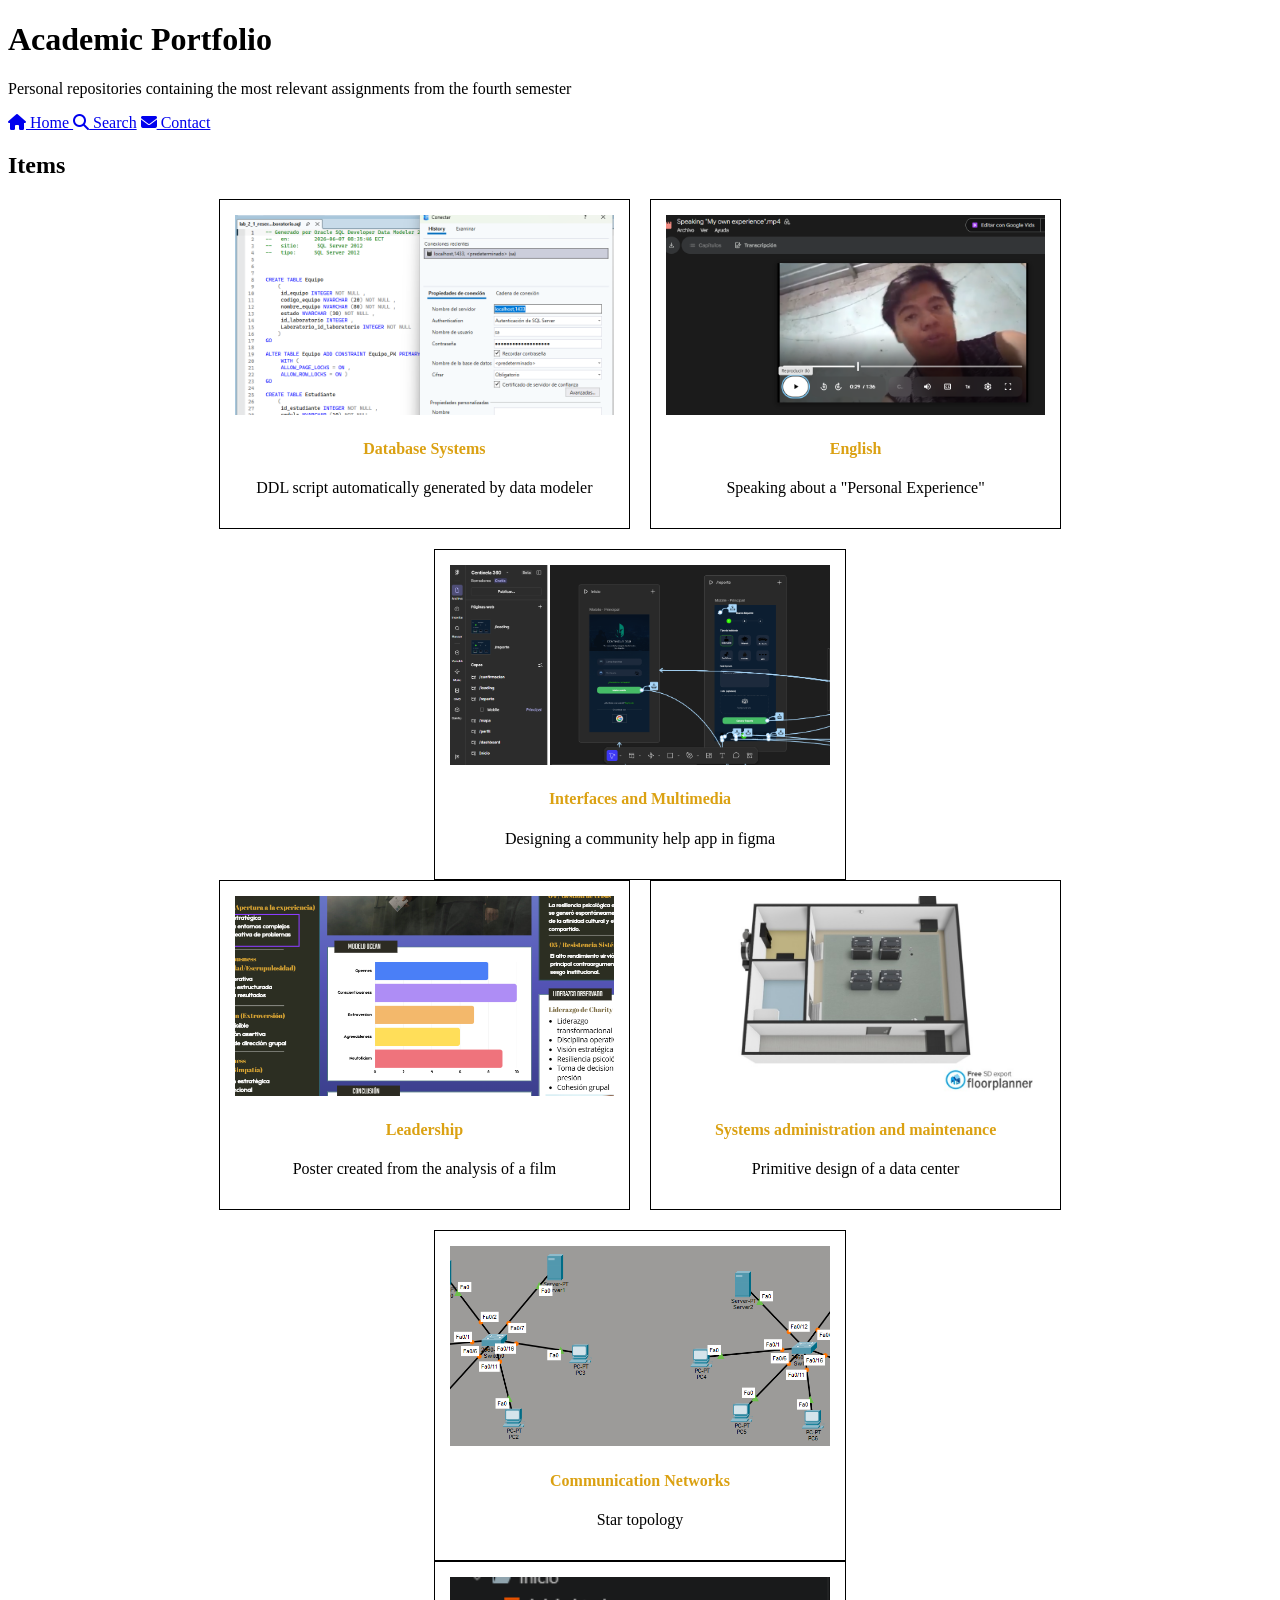
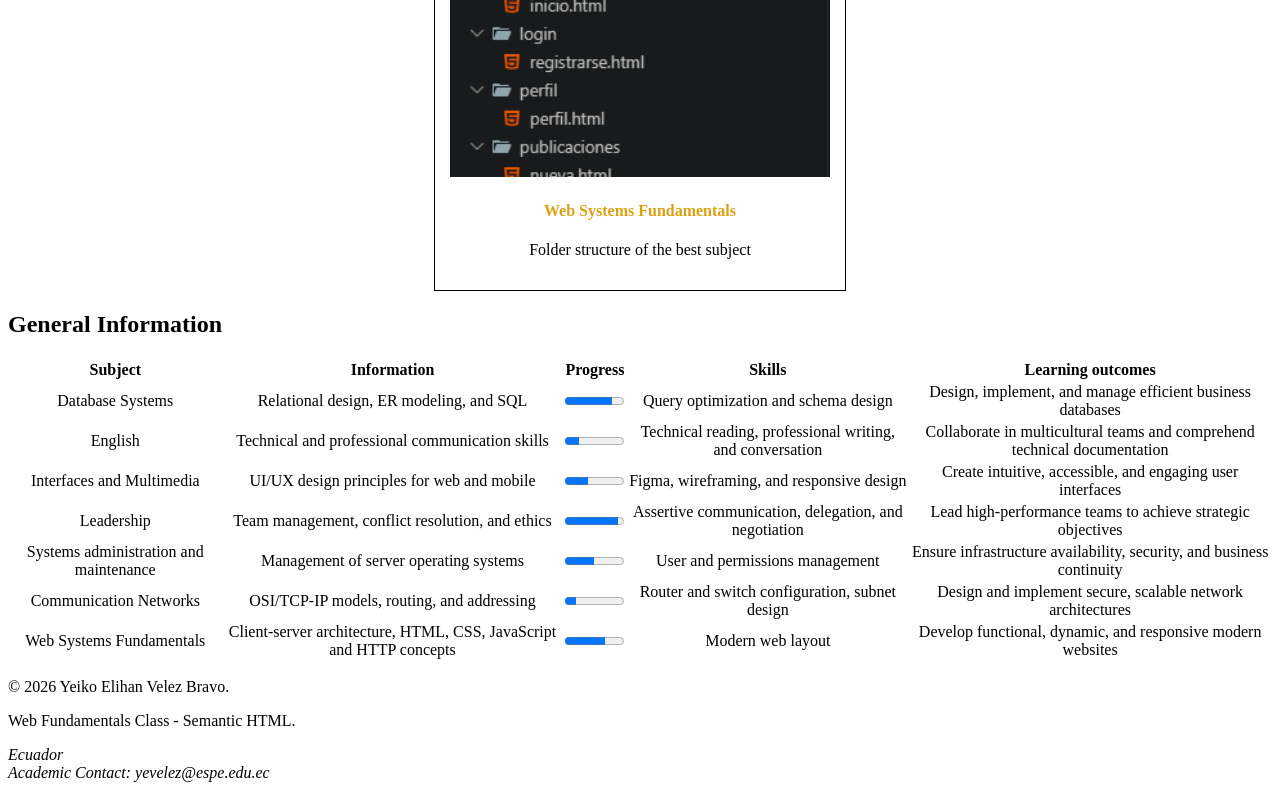
==== pages/portafolio.html @ ef51a99f "Pagina portafolio" ====
<!DOCTYPE html>
<html lang="en">

<head>
    <meta charset="UTF-8">
    <title>Portafolio</title>
    <link rel="stylesheet" href="../css/general.css">
    <link rel="stylesheet" href="../css/portafolio.css">
    <link rel="icon" href="../img/mundito.ico">
    <link rel="stylesheet" href="https://cdnjs.cloudflare.com/ajax/libs/font-awesome/6.5.0/css/all.min.css">
</head>

<body>

    <header>
        <h1>Academic Portfolio</h1>
        <p>Personal repositories containing the most relevant assignments from the fourth semester</p>
    </header>

    <nav>
        <a href="../index.html">
            <i class="fa-solid fa-house"></i>
            Home
        </a>

        <a href="buscar.html"><i class="fa-solid fa-magnifying-glass"></i> Search</a>

        <a href="cto/contacto.html">
            <i class="fa-solid fa-envelope"></i>
            Contact
        </a>
    </nav>

    <main>
        <section id="father">
            <h2>Items</h2>
            <section class="container">
                <article class="card">
                    <img src="../img/bd.png">
                    <h4>Database Systems</h4>
                    <p>DDL script automatically generated by data modeler</p>
                </article>

                <article class="card">
                    <img src="../img/english.png">
                    <h4>English</h4>
                    <p>Speaking about a "Personal Experience"</p>
                </article>

                <article class="card">
                    <img src="../img/interfaces.png">
                    <h4>Interfaces and Multimedia</h4>
                    <p>Designing a community help app in figma</p>
                </article>
            </section>

            <section class="container">

                <article class="card">
                    <img src="../img/liderazgo.png">
                    <h4>Leadership</h4>
                    <p>Poster created from the analysis of a film</p>
                </article>

                <article class="card">
                    <img src="../img/mantenimiento.jpg">
                    <h4>Systems administration and maintenance</h4>
                    <p>Primitive design of a data center</p>
                </article>

                <article class="card">
                    <img src="../img/redes.png">
                    <h4>Communication Networks</h4>
                    <p>Star topology</p>
                </article>

            </section>

            <section class="container">
                <article class="card">
                    <img src="../img/web.png">
                    <h4>Web Systems Fundamentals</h4>
                    <p>Folder structure of the best subject</p>
                </article>
            </section>
        </section>

        <section>
            <h2>General Information</h2>
            <table>
                <tr>
                    <th>Subject</th>
                    <th>Information</th>
                    <th>Progress</th>
                    <th>Skills</th>
                    <th>Learning outcomes</th>
                </tr>
                <tr>
                    <td>Database Systems</td>
                    <td>Relational design, ER modeling, and SQL</td>
                    <td><progress max="100" value="80"></progress></td>
                    <td>Query optimization and schema design</td>
                    <td>Design, implement, and manage efficient business databases</td>
                </tr>
                <tr>
                    <td>English</td>
                    <td>Technical and professional communication skills</td>
                    <td><progress max="100" value="25"></progress></td>
                    <td>Technical reading, professional writing, and conversation</td>
                    <td>Collaborate in multicultural teams and comprehend technical documentation</td>
                </tr>
                <tr>
                    <td>Interfaces and Multimedia</td>
                    <td>UI/UX design principles for web and mobile</td>
                    <td><progress max="100" value="40"></progress></td>
                    <td>Figma, wireframing, and responsive design</td>
                    <td>Create intuitive, accessible, and engaging user interfaces</td>
                </tr>
                <tr>
                    <td>Leadership</td>
                    <td>Team management, conflict resolution, and ethics</td>
                    <td><progress max="100" value="90"></progress></td>
                    <td>Assertive communication, delegation, and negotiation</td>
                    <td>Lead high-performance teams to achieve strategic objectives</td>
                </tr>
                <tr>
                    <td>Systems administration and maintenance</td>
                    <td>Management of server operating systems</td>
                    <td><progress max="100" value="50"></progress></td>
                    <td>User and permissions management</td>
                    <td>Ensure infrastructure availability, security, and business continuity</td>
                </tr>
                <tr>
                    <td>Communication Networks</td>
                    <td>OSI/TCP-IP models, routing, and addressing</td>
                    <td><progress max="100" value="20"></progress></td>
                    <td>Router and switch configuration, subnet design</td>
                    <td>Design and implement secure, scalable network architectures</td>
                </tr>
                <tr>
                    <td>Web Systems Fundamentals</td>
                    <td>Client-server architecture, HTML, CSS, JavaScript and HTTP concepts</td>
                    <td><progress max="100" value="68"></progress></td>
                    <td>Modern web layout</td>
                    <td>Develop functional, dynamic, and responsive modern websites</td>
                </tr>
            </table>
        </section>

    </main>

    <footer>
        <p>&copy; 2026 Yeiko Elihan Velez Bravo.</p>
        <p>Web Fundamentals Class - Semantic HTML.</p>

        <address>
            Ecuador<br>
            Academic Contact: yevelez@espe.edu.ec
        </address>
    </footer>

</body>

</html>
---- css/portafolio.css ----
/* Tittles */

h4{
    color: #dba112;
}

/* Content*/
.container{
    display: flex;
    gap: 20px;
    flex-wrap: wrap;
    justify-content: center;
    height: auto;
    border: 0;
}

img{
    width: 100%;
    height: 200px;
    object-fit: cover;
}

.card{
    width: 30%;
    height: auto;
    text-align: center;
    padding: 15px;
    border: 1px solid black;
}

.card p{
    text-align: center;
}

/* Table */

progress{
    width: 100%;
}

table{
    text-align: center;
}
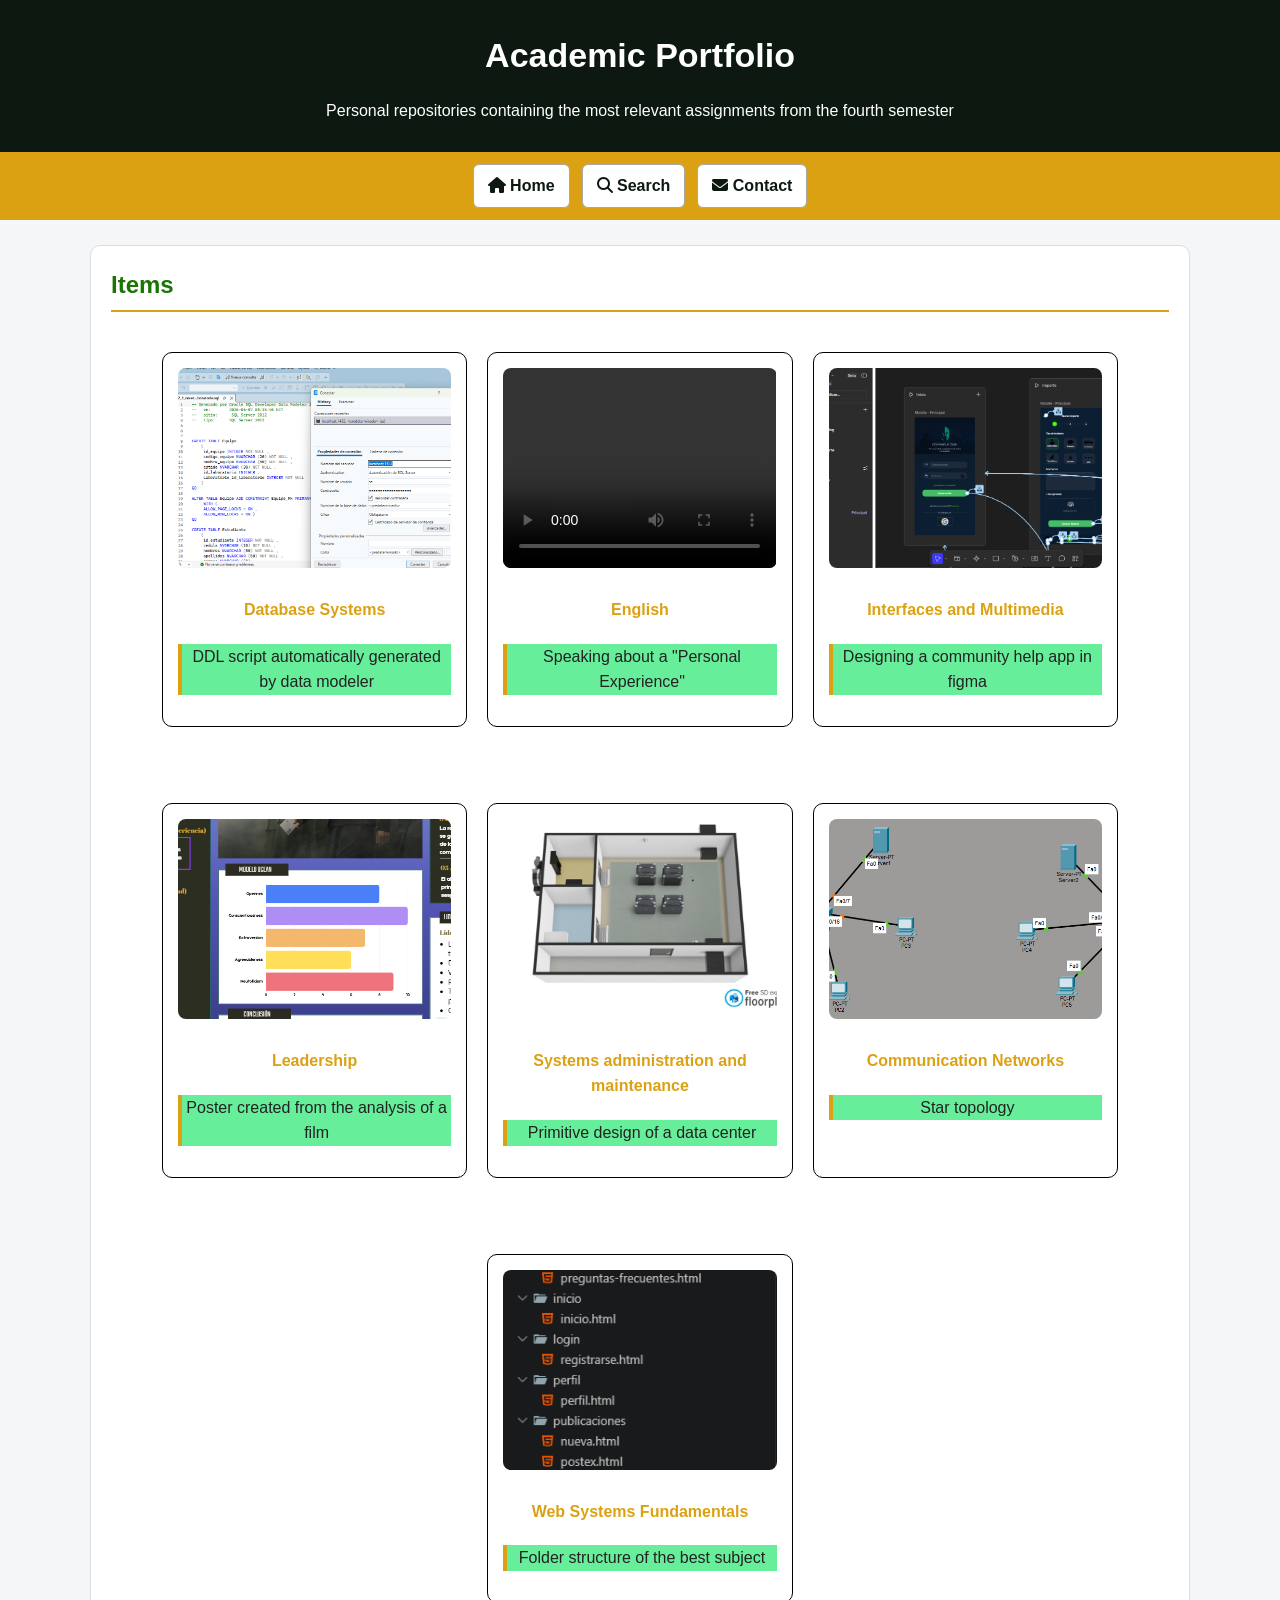
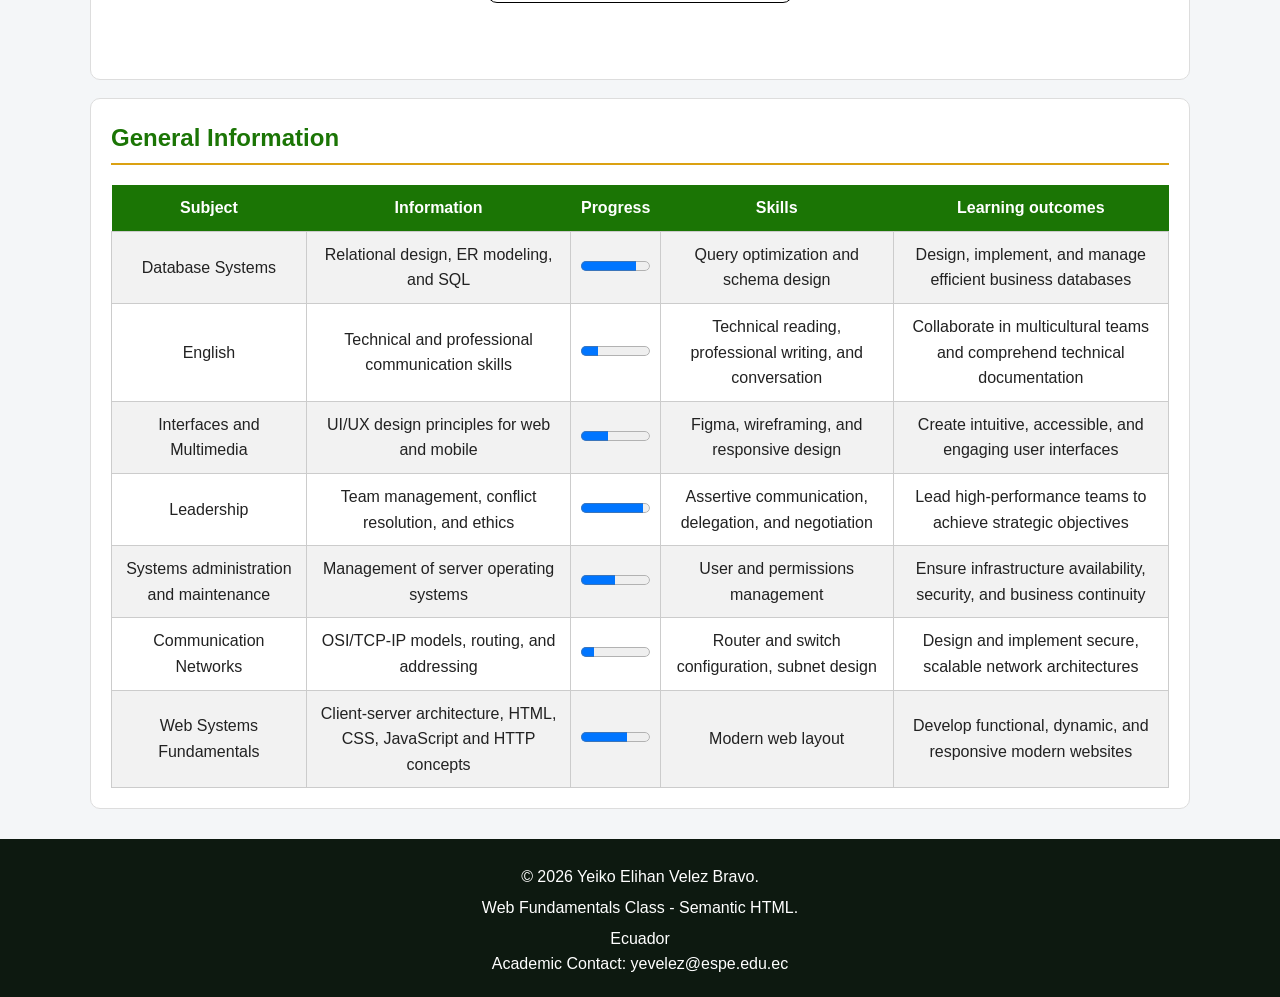
==== commit 02acf0df: "Mejores responsivas" ====
--- a/pages/portafolio.html
+++ b/pages/portafolio.html
@@ -36,19 +36,19 @@
             <h2>Items</h2>
             <section class="container">
                 <article class="card">
-                    <img src="../img/bd.png">
+                    <img src="../img/subjects/bd.png">
                     <h4>Database Systems</h4>
                     <p>DDL script automatically generated by data modeler</p>
                 </article>
 
                 <article class="card">
-                    <img src="../img/english.png">
+                    <video src="../video/speaking.mp4" controls></video>
                     <h4>English</h4>
                     <p>Speaking about a "Personal Experience"</p>
                 </article>
 
                 <article class="card">
-                    <img src="../img/interfaces.png">
+                    <img src="../img/subjects/interfaces.png">
                     <h4>Interfaces and Multimedia</h4>
                     <p>Designing a community help app in figma</p>
                 </article>
@@ -57,19 +57,19 @@
             <section class="container">
 
                 <article class="card">
-                    <img src="../img/liderazgo.png">
+                    <img src="../img/subjects/liderazgo.png">
                     <h4>Leadership</h4>
                     <p>Poster created from the analysis of a film</p>
                 </article>
 
                 <article class="card">
-                    <img src="../img/mantenimiento.jpg">
+                    <img src="../img/subjects/mantenimiento.jpg">
                     <h4>Systems administration and maintenance</h4>
                     <p>Primitive design of a data center</p>
                 </article>
 
                 <article class="card">
-                    <img src="../img/redes.png">
+                    <img src="../img/subjects/redes.png">
                     <h4>Communication Networks</h4>
                     <p>Star topology</p>
                 </article>
@@ -78,7 +78,7 @@
 
             <section class="container">
                 <article class="card">
-                    <img src="../img/web.png">
+                    <img src="../img/subjects/web.png">
                     <h4>Web Systems Fundamentals</h4>
                     <p>Folder structure of the best subject</p>
                 </article>
--- a/css/general.css
+++ b/css/general.css
@@ -0,0 +1,517 @@
+/* ============================================================
+   general.css
+   Archivo CSS general para TODAS las páginas del sitio.
+   Aquí se colocan estilos compartidos: reinicio básico, etiquetas,
+   navegación, formularios, tablas, multimedia y utilidades.
+
+   Para enseñar poco a poco:
+   1. Copiar este archivo completo.
+   2. Comentar o descomentar bloques según el tema de clase.
+   3. Mostrar cómo cambia la página al guardar y actualizar navegador.
+   ============================================================ */
+
+
+/* ============================================================
+   BLOQUE 1: SELECTOR UNIVERSAL (*)
+   Aplica a todos los elementos HTML.
+   Sirve para controlar el cálculo de tamaños y quitar espacios
+   inesperados del navegador.
+   ============================================================ */
+
+* {
+    box-sizing: border-box;
+}
+
+
+/* ============================================================
+   BLOQUE 2: ESTILO GENERAL DEL BODY
+   body representa todo el contenido visible de la página.
+   Aquí se define fuente, color de texto, color de fondo,
+   margen e interlineado.
+   ============================================================ */
+
+body {
+    margin: 0;
+    font-family: Arial, Helvetica, sans-serif;
+    background-color: #f4f6f8;
+    color: #222222;
+    line-height: 1.6;
+}
+
+
+/* ============================================================
+   BLOQUE 3: SELECTORES DE ETIQUETA
+   Estos estilos afectan directamente a etiquetas HTML.
+   Ejemplos: h1, h2, p, a, img.
+   ============================================================ */
+
+h1 {
+    margin: 0;
+    font-size: 34px;
+    text-align: center;
+}
+
+h2 {
+    color: #1b7505;
+    margin-top: 0;
+    border-bottom: 2px solid #dba112;
+    padding-bottom: 6px;
+}
+
+h3 {
+    color: #0d1910;
+}
+
+p {
+    font-size: 16px;
+    text-align: justify;
+}
+
+a {
+    color: #1b7505;
+    text-decoration: none;
+}
+
+a:hover {
+    text-decoration: underline;
+}
+
+
+/* ============================================================
+   BLOQUE 4: HEADER Y FOOTER
+   header se usa para el encabezado.
+   footer se usa para el pie de página.
+   ============================================================ */
+
+header {
+    background-color: #0d1910;
+    color: white;
+    padding: 28px 16px;
+    text-align: center;
+}
+
+header p {
+    text-align: center;
+    margin-bottom: 0;
+}
+
+footer {
+    background-color: #0d1910;
+    color: white;
+    text-align: center;
+    padding: 20px;
+    margin-top: 30px;
+}
+
+footer p {
+    text-align: center;
+    margin: 5px 0;
+}
+
+footer address {
+    font-style: normal;
+}
+
+
+/* ============================================================
+   BLOQUE 5: NAVEGACIÓN
+   nav contiene enlaces internos y externos.
+   display: flex permite ordenar los enlaces en fila.
+   gap crea espacio entre enlaces.
+   ============================================================ */
+
+nav {
+    background-color: #dba112;
+    padding: 12px;
+    text-align: center;
+    display: flex;
+    justify-content: center;
+    flex-wrap: wrap;
+    gap: 12px;
+}
+
+nav a {
+    background-color: white;
+    color: #0d1910;
+    padding: 8px 14px;
+    border-radius: 6px;
+    font-weight: bold;
+    border: 1px solid #a8a8a7;
+}
+
+nav a:hover {
+    background-color: #1b7505;
+    color: white;
+    text-decoration: none;
+}
+
+
+/* ============================================================
+   BLOQUE 6: ESTRUCTURA PRINCIPAL
+   main contiene el contenido principal.
+   section y article organizan bloques de información.
+   ============================================================ */
+
+main {
+    width: 90%;
+    max-width: 1100px;
+    margin: 25px auto;
+}
+
+section,
+article,
+aside {
+    background-color: white;
+    padding: 20px;
+    margin-bottom: 18px;
+    border: 1px solid #dddddd;
+    border-radius: 10px;
+}
+
+
+/* ============================================================
+   BLOQUE 7: ASIDE
+   aside contiene información complementaria.
+   ============================================================ */
+
+aside {
+    width: 90%;
+    max-width: 1100px;
+    margin: 20px auto;
+    background-color: #fff8e6;
+}
+
+aside i {
+    margin-right: 8px;
+    font-size: 20px;
+    color: #1b7505;
+}
+
+
+/* ============================================================
+   BLOQUE 8: IMÁGENES Y MULTIMEDIA
+   max-width evita que las imágenes y videos se salgan
+   del ancho disponible.
+   ============================================================ */
+
+img,
+video,
+iframe {
+    max-width: 100%;
+    border-radius: 8px;
+}
+
+figure {
+    text-align: center;
+    margin: 0;
+}
+
+figcaption {
+    font-size: 14px;
+    color: #555555;
+    margin-top: 8px;
+}
+
+
+/* ============================================================
+   BLOQUE 9: LISTAS
+   ul sirve para listas sin orden.
+   ol sirve para listas ordenadas.
+   ============================================================ */
+
+ul,
+ol {
+    padding-left: 28px;
+}
+
+li {
+    margin-bottom: 6px;
+}
+
+
+/* ============================================================
+   BLOQUE 10: TABLAS
+   border-collapse une los bordes de las celdas.
+   width: 100% hace que la tabla use todo el ancho disponible.
+   ============================================================ */
+
+table {
+    width: 100%;
+    border-collapse: collapse;
+    background-color: white;
+}
+
+caption {
+    font-weight: bold;
+    margin-bottom: 10px;
+    color: #0d1910;
+}
+
+th {
+    background-color: #1b7505;
+    color: white;
+    padding: 10px;
+}
+
+td {
+    padding: 10px;
+    border: 1px solid #cccccc;
+}
+
+tr:nth-child(even) {
+    background-color: #f2f2f2;
+}
+
+
+/* ============================================================
+   BLOQUE 11: FORMULARIOS
+   input, select, textarea y button son elementos comunes
+   dentro de formularios.
+   ============================================================ */
+
+form {
+    margin-top: 12px;
+}
+
+label {
+    font-weight: bold;
+}
+
+input,
+select,
+textarea {
+    width: 100%;
+    padding: 9px;
+    margin-top: 5px;
+    border: 1px solid #a8a8a7;
+    border-radius: 6px;
+    font-size: 15px;
+}
+
+input[type="checkbox"],
+input[type="radio"] {
+    width: auto;
+    margin-right: 6px;
+}
+
+textarea {
+    resize: vertical;
+}
+
+button {
+    background-color: #1b7505;
+    color: white;
+    border: none;
+    padding: 10px 18px;
+    border-radius: 6px;
+    cursor: pointer;
+    font-weight: bold;
+}
+
+button:hover {
+    background-color: #0d1910;
+}
+
+
+/* ============================================================
+   BLOQUE 12: ATRIBUTOS Y ESTADOS DE FORMULARIO
+   :focus se activa cuando el usuario selecciona un campo.
+   :required permite explicar campos obligatorios.
+   ============================================================ */
+
+input:focus,
+select:focus,
+textarea:focus {
+    outline: 2px solid #dba112;
+    border-color: #1b7505;
+}
+
+input:required,
+select:required,
+textarea:required {
+    border-left: 5px solid #dba112;
+}
+
+
+/* ============================================================
+   BLOQUE 13: DETAILS, SUMMARY, PROGRESS Y METER
+   Se usan para contenido desplegable y barras de progreso.
+   ============================================================ */
+
+details {
+    background-color: #f4f6f8;
+    padding: 12px;
+    border-radius: 8px;
+    border: 1px solid #dddddd;
+    margin-bottom: 10px;
+}
+
+summary {
+    cursor: pointer;
+    font-weight: bold;
+    color: #1b7505;
+}
+
+progress,
+meter {
+    width: 260px;
+    height: 20px;
+}
+
+
+/* ============================================================
+   BLOQUE 14: TEXTO TÉCNICO
+   code, pre y kbd ayudan a explicar código dentro de HTML.
+   ============================================================ */
+
+code {
+    background-color: #eeeeee;
+    color: #b00020;
+    padding: 2px 5px;
+    border-radius: 4px;
+}
+
+pre {
+    background-color: #0d1910;
+    color: white;
+    padding: 15px;
+    border-radius: 8px;
+    overflow-x: auto;
+}
+
+kbd {
+    background-color: #222222;
+    color: white;
+    padding: 3px 6px;
+    border-radius: 4px;
+}
+
+
+/* ============================================================
+   BLOQUE 15: SELECTORES DE CLASE
+   Una clase se escribe con punto.
+   En HTML se usa así: class="centrado"
+   ============================================================ */
+
+.centrado {
+    text-align: center;
+}
+
+.texto-verde {
+    color: #1b7505;
+}
+
+.texto-dorado {
+    color: #dba112;
+}
+
+.caja-destacada {
+    background-color: #fff8e6;
+    border: 2px solid #dba112;
+    padding: 15px;
+    border-radius: 8px;
+}
+
+
+/* ============================================================
+   BLOQUE 16: SELECTORES DE ID
+   Un id se escribe con numeral.
+   En HTML se usa así: id="objetivo"
+   ============================================================ */
+
+#objetivo {
+    border-left: 6px solid #1b7505;
+}
+
+#intereses {
+    border-left: 6px solid #dba112;
+}
+
+#multimedia {
+    border-left: 6px solid #0d1910;
+}
+
+
+/* ============================================================
+   BLOQUE 17: RESPONSIVE BÁSICO
+   Cuando la pantalla es pequeña, el menú se acomoda en columna.
+   Esto prepara el camino hacia CSS responsive.
+   ============================================================ */
+
+/* Se aplica solo cuando la pantalla mide 700px o menos, normalmente celulares o tablets pequeñas */
+@media (max-width: 700px) {
+
+    /* Selecciona el menú de navegación */
+    nav {
+        /* Coloca los elementos del menú uno debajo del otro */
+        flex-direction: row;
+    }
+
+    /* Selecciona cada enlace dentro del menú */
+    nav a {
+        /* Hace que cada enlace ocupe todo el ancho disponible */
+        width: 25%;
+
+        /* Centra el texto dentro de cada enlace */
+        text-align: center;
+    }
+
+    /* Selecciona el título principal de la página */
+    h1 {
+        /* Reduce el tamaño del título para que no se vea muy grande en celular */
+        font-size: 26px;
+    }
+
+    /* Selecciona el contenido principal y la barra lateral */
+    main,
+    aside {
+        /* Hace que ocupen el 95% del ancho, dejando un pequeño margen */
+        width: 95%;
+    }
+
+    /* Selecciona secciones, artículos y barra lateral */
+    section,
+    article,
+    aside {
+        /* Reduce el espacio interno para aprovechar mejor la pantalla pequeña */
+        padding: 15px;
+    }
+
+    /* Selecciona las tablas */
+    table {
+        /* Reduce el tamaño del texto de la tabla para que entre mejor */
+        font-size: 14px;
+    }
+
+    /* Selecciona campos de formulario y botones */
+    input,
+    select,
+    textarea,
+    button {
+        /* Ocupa todo el ancho disponible del contenedor */
+        width: 100%;
+        /* Impide que el elemento crezca más allá del ancho de su contenedor */
+        max-width: 100%;
+        /* Hace que padding y bordes se incluyan dentro del ancho total */
+        box-sizing: border-box;
+        /* Tamaño de texto cómodo para lectura y uso en dispositivos móviles */
+        font-size: 16px;
+    }
+
+    input,
+    select,
+    textarea,
+    button,
+    meter,
+    progress,
+    audio {
+        /* Ocupa todo el ancho disponible del contenedor */
+        width: 100%;
+        /* Impide que el elemento crezca más allá del ancho de su contenedor */
+        max-width: 100%;
+        /* Hace que padding y bordes se incluyan dentro del ancho total */
+        box-sizing: border-box;
+        /* Tamaño de texto cómodo para lectura y uso en dispositivos móviles */
+        font-size: 16px;
+    }
+}
--- a/css/portafolio.css
+++ b/css/portafolio.css
@@ -1,4 +1,9 @@
 /* Tittles */
+
+::selection{
+    color: black;
+    background-color: aquamarine;
+}
 
 h4{
     color: #dba112;
@@ -14,7 +19,7 @@
     border: 0;
 }
 
-img{
+img, video{
     width: 100%;
     height: 200px;
     object-fit: cover;
@@ -32,6 +37,11 @@
     text-align: center;
 }
 
+.container p{
+    background-color: rgb(102, 238, 154);
+    border-left: 4px solid #dba112;
+}
+
 /* Table */
 
 progress{
